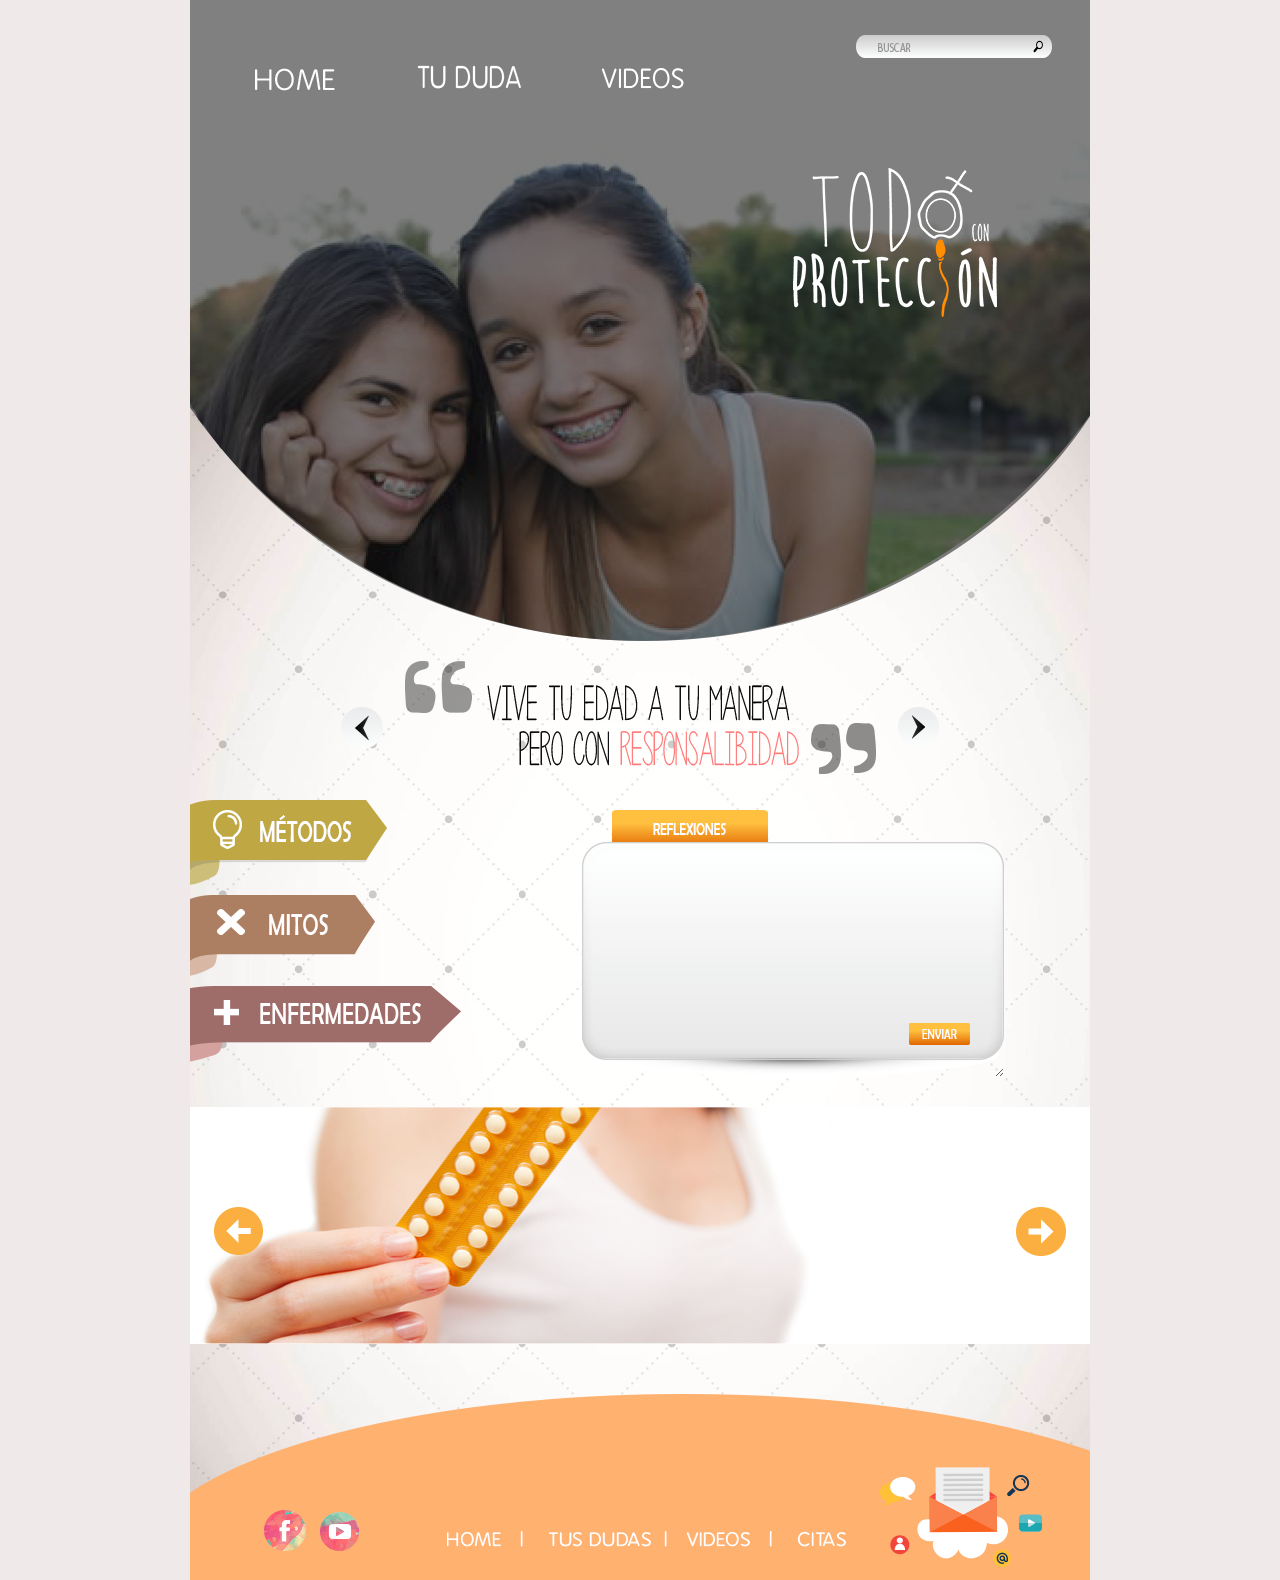
==== index.html @ b12fd909 "home" ====
<!DOCTYPE html PUBLIC "-//W3C//DTD XHTML 1.0 Transitional//EN" "http://www.w3.org/TR/xhtml1/DTD/xhtml1-transitional.dtd">
<html xmlns="http://www.w3.org/1999/xhtml">
<head>
    <meta http-equiv="Content-Type" content="text/html; charset=utf-8"/>
    <title>Todo con Protección</title>
    <link rel="stylesheet" href="css/style.css">
    <!--<link rel="stylesheet" href="css/flexslider.css">-->
</head>

<body>
<div class="wrapper">
    <div class="header">
        <div class="nav">
            <a href="" class="btnHome"></a>
            <a href="" class="btnDuda"></a>
            <a href="" class="btnVideos"></a>
        </div>
    </div>
    <div class="contFrases">
        <div class="flexslider">
            <ul class="slides">
                <li><img src="images/frase0.png"/></li>
                <li><img src="images/frase1.png"/></li>
                <li><img src="images/frase2.png"/></li>
                <li><img src="images/frase3.png"/></li>
            </ul>
        </div>

    </div>
    <div class="contDataMenu">
      <div class="menuIzq">
          <a href="" class="btnMetodos"></a>
          <a href="" class="btnMitos"></a>
          <a href="" class="btnEnfermedades"></a>
      </div>
      <div class="contMensaje">
          <div class="txtReflexion"></div>
          <textarea name="" id="" class="textarea"></textarea>
          <div class="btnEnviar"></div>
      </div>
    </div>
    <div class="contSlideFoot">
        <div class="flexslider2">
            <ul class="slides">
                <li><img src="images/slide1.jpg"/></li>
                <li><img src="images/slide1.jpg"/></li>
                <li><img src="images/slide1.jpg"/></li>
                <li><img src="images/slide1.jpg"/></li>
            </ul>
        </div>

    </div>
    <div class="footer">
        <img src="images/footer.png" alt=""/>
    </div>
    <div class="clearFix"></div>
</div>
<script src="js/jquery.min.js"></script>
<script src="js/jquery.flexslider.js"></script>
<script src="js/init.js"></script>
</body>
</html>
---- css/style.css ----
/**
*  @description [description]
*  @author [author]
*  @version [version]
*  @copyright [description]
*
*/

html, body, div, span, applet, object, iframe,
h1, h2, h3, h4, h5, h6, p, blockquote, pre,
a, abbr, acronym, address, big, cite, code,
del, dfn, em, font, img, ins, kbd, q, s, samp,
small, strike, strong, sub, sup, tt, var,
dl, dt, dd, ol, ul, li,
fieldset, form, label, legend,
table, caption, tbody, tfoot, thead, tr, th, td {
    margin: 0;
    padding: 0;
    outline: 0;
    font-weight: inherit;
    font-style: inherit;
    font-size: 100%;
    font-family: inherit;
    vertical-align: baseline;
}

:focus {
    outline: 0;
}

body {
    line-height: 1;
    color: black;

}

ol, ul {
    list-style: none;
}

blockquote:before, blockquote:after,
q:before, q:after {
    content: "";
}

blockquote, q {
    quotes: "" "";
}

body {
    background: #efe9e9;
    margin: 0;
    padding: 0;
}

a {
    cursor: pointer;
    display: block;
}

.wrapper {
    background: url(../images/bgWrapper.jpg) no-repeat 0 276px;
    width: 900px;
    height: auto;
    margin: 0 auto;
    position: relative;
}

.header {
    background: url(../images/bgHeader.png) no-repeat;
    width: 900px;
    height: 641px;
}

.nav {
    margin: 56px 0 0 30px;
    float: left;
}

.btnHome {
    background: url(../images/btnHome.png) no-repeat 0 bottom;
    width: 148px;
    height: 43px;
    float: left;
    margin-right: 26px;
}

.btnHome:hover {
    background-position: top;
}

.btnDuda {
    background: url(../images/btnTuDuda.png) no-repeat 0 bottom;
    width: 148px;
    height: 43px;
    float: left;
    margin-right: 26px;
}

.btnDuda:hover {
    background-position: top;
}

.btnVideos {
    background: url(../images/btnVideos.png) no-repeat 0 bottom;
    width: 148px;
    height: 43px;
    float: left;
}

.btnVideos:hover {
    background-position: top;
}

.contFrases {
    margin: 20px auto 26px;
    width: 471px;
}
.contSlideFoot {
    margin-top: 30px;
    width: 900px;
    clear: both;
    float: left;
}

.flexslider{
    position: relative;
}

.flexslider .flex-prev{
    background: url(../images/fleIsqui.png) no-repeat;
    width: 42px;
    height: 42px;
    position: absolute;
    text-indent: 9999px;
    top: 46px;
    left: -64px;
}

.flexslider .flex-next{
    background: url(../images/fleDer.png) no-repeat;
    width: 42px;
    height: 40px;
    position: absolute;
    text-indent: 9999px;
    top: 46px;
    right: -64px;
}

.flexslider2{
    position: relative;
}

.flexslider2 .flex-prev{
    background: url(../images/fleIzqui2.png) no-repeat;
    width: 49px;
    height: 48px;
    position: absolute;
    top: 100px;
    left: 24px;
}

.flexslider2 .flex-next{
    background: url(../images/fleDer2.png) no-repeat;
    width: 50px;
    height: 49px;
    position: absolute;
    top: 100px;
    right: 24px;
}

.contDataMenu{
    width: 100%;
    clear: both;
    float: left;
}

.menuIzq{
    float: left;
}
.contMensaje{
    float: right;
    position: relative;
}

.btnMetodos{
    background: url(../images/btnMetodos.png) no-repeat;
    width: 197px;
    height: 85px;
    float: left;
    margin-bottom: 10px;
}

.btnMitos{
    background: url(../images/btnMitos.png) no-repeat;
    width: 185px;
    height: 81px;
    float: left;
    margin-bottom: 10px;
    clear: left;
}

.btnEnfermedades{
    background: url(../images/btnEnfermedades.png) no-repeat;
    width: 271px;
    height: 76px;
    float: left;
    margin-bottom: 10px;
    clear: left;
}

.txtReflexion{
    background: url(../images/txtReflexion.png) no-repeat;
    width: 156px;
    height: 32px;
    position: absolute;
    top: 10px;
    left: 30px;
}
.btnEnviar{
    background: url(../images/btnEnviar.png) no-repeat;
    width: 61px;
    height: 22px;
    position: absolute;
    bottom: 32px;
    right: 120px;
    cursor: pointer;
}

.textarea{
    background: url(../images/bgTextBox.png) no-repeat;
    width: 422px;
    height: 235px;
    border: 0;
    padding: 40px;
    box-sizing: border-box;
    font: 13px "Arial";
    color: #404040;
    margin-right: 86px;
    margin-top: 42px;
}

.footer{
    margin-top: 50px;
    clear: both;
    float: left;
}

.clearFix:after{
    clear: both;
    display: table;
    content: " "
}
.clearFix:before{
    display: table;
    content: " "
}
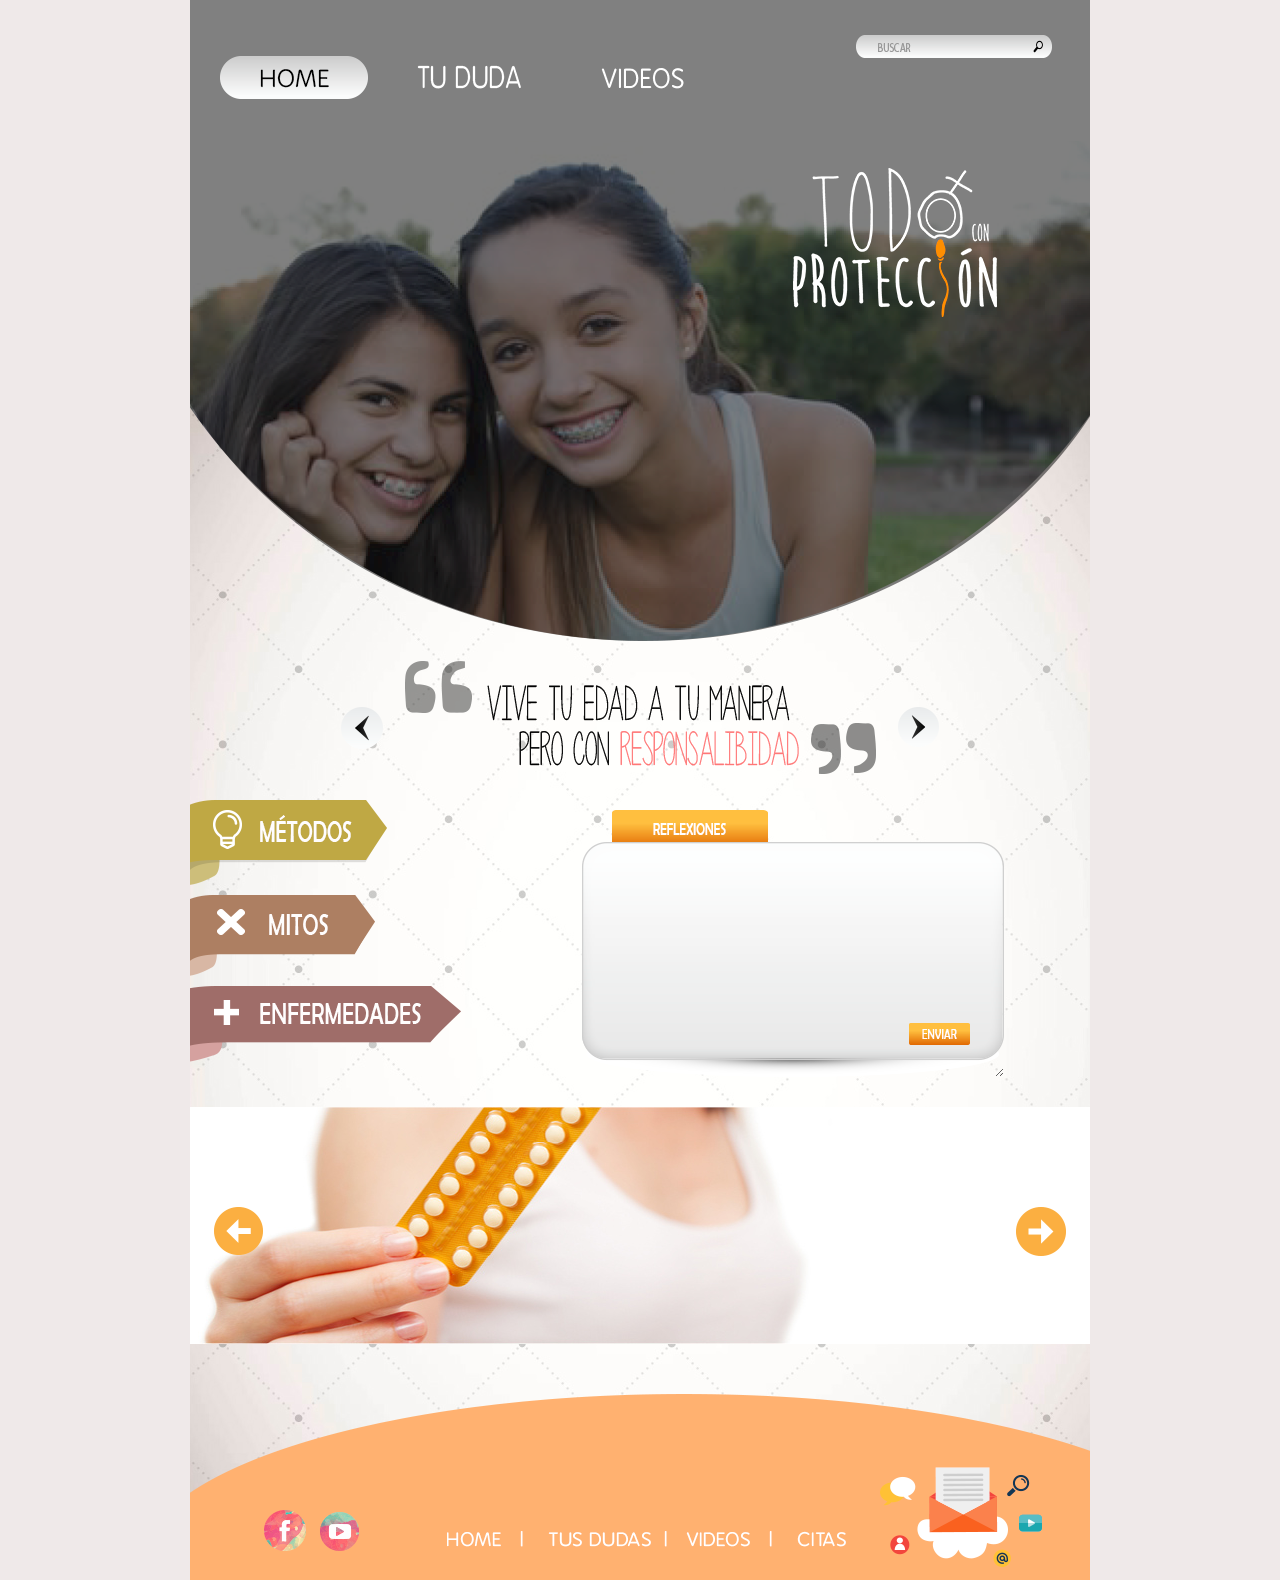
==== commit c4c5c75c: "final" ====
--- a/index.html
+++ b/index.html
@@ -11,9 +11,9 @@
 <div class="wrapper">
     <div class="header">
         <div class="nav">
-            <a href="" class="btnHome"></a>
-            <a href="" class="btnDuda"></a>
-            <a href="" class="btnVideos"></a>
+            <a href="index.html" class="btnHome on"></a>
+            <a href="duda.html" class="btnDuda"></a>
+            <a href="videos.html" class="btnVideos"></a>
         </div>
     </div>
     <div class="contFrases">
@@ -29,9 +29,9 @@
     </div>
     <div class="contDataMenu">
       <div class="menuIzq">
-          <a href="" class="btnMetodos"></a>
-          <a href="" class="btnMitos"></a>
-          <a href="" class="btnEnfermedades"></a>
+          <a href="metodos.html" class="btnMetodos"></a>
+          <a href="mitos.html" class="btnMitos"></a>
+          <a href="enfermedades.html" class="btnEnfermedades"></a>
       </div>
       <div class="contMensaje">
           <div class="txtReflexion"></div>
@@ -43,9 +43,9 @@
         <div class="flexslider2">
             <ul class="slides">
                 <li><img src="images/slide1.jpg"/></li>
-                <li><img src="images/slide1.jpg"/></li>
-                <li><img src="images/slide1.jpg"/></li>
-                <li><img src="images/slide1.jpg"/></li>
+                <li><img src="images/slide2.jpg"/></li>
+                <li><img src="images/slide3.jpg"/></li>
+                <li><img src="images/slide4.jpg"/></li>
             </ul>
         </div>
 
--- a/css/style.css
+++ b/css/style.css
@@ -116,6 +116,7 @@
     margin: 20px auto 26px;
     width: 471px;
 }
+
 .contSlideFoot {
     margin-top: 30px;
     width: 900px;
@@ -123,11 +124,11 @@
     float: left;
 }
 
-.flexslider{
+.flexslider {
     position: relative;
 }
 
-.flexslider .flex-prev{
+.flexslider .flex-prev {
     background: url(../images/fleIsqui.png) no-repeat;
     width: 42px;
     height: 42px;
@@ -137,7 +138,7 @@
     left: -64px;
 }
 
-.flexslider .flex-next{
+.flexslider .flex-next {
     background: url(../images/fleDer.png) no-repeat;
     width: 42px;
     height: 40px;
@@ -147,11 +148,11 @@
     right: -64px;
 }
 
-.flexslider2{
+.flexslider2 {
     position: relative;
 }
 
-.flexslider2 .flex-prev{
+.flexslider2 .flex-prev {
     background: url(../images/fleIzqui2.png) no-repeat;
     width: 49px;
     height: 48px;
@@ -160,7 +161,7 @@
     left: 24px;
 }
 
-.flexslider2 .flex-next{
+.flexslider2 .flex-next {
     background: url(../images/fleDer2.png) no-repeat;
     width: 50px;
     height: 49px;
@@ -169,21 +170,22 @@
     right: 24px;
 }
 
-.contDataMenu{
+.contDataMenu {
     width: 100%;
     clear: both;
     float: left;
 }
 
-.menuIzq{
-    float: left;
-}
-.contMensaje{
+.menuIzq {
+    float: left;
+}
+
+.contMensaje {
     float: right;
     position: relative;
 }
 
-.btnMetodos{
+.btnMetodos {
     background: url(../images/btnMetodos.png) no-repeat;
     width: 197px;
     height: 85px;
@@ -191,7 +193,7 @@
     margin-bottom: 10px;
 }
 
-.btnMitos{
+.btnMitos {
     background: url(../images/btnMitos.png) no-repeat;
     width: 185px;
     height: 81px;
@@ -200,7 +202,7 @@
     clear: left;
 }
 
-.btnEnfermedades{
+.btnEnfermedades {
     background: url(../images/btnEnfermedades.png) no-repeat;
     width: 271px;
     height: 76px;
@@ -209,7 +211,7 @@
     clear: left;
 }
 
-.txtReflexion{
+.txtReflexion {
     background: url(../images/txtReflexion.png) no-repeat;
     width: 156px;
     height: 32px;
@@ -217,7 +219,8 @@
     top: 10px;
     left: 30px;
 }
-.btnEnviar{
+
+.btnEnviar {
     background: url(../images/btnEnviar.png) no-repeat;
     width: 61px;
     height: 22px;
@@ -227,7 +230,7 @@
     cursor: pointer;
 }
 
-.textarea{
+.textarea {
     background: url(../images/bgTextBox.png) no-repeat;
     width: 422px;
     height: 235px;
@@ -240,25 +243,114 @@
     margin-top: 42px;
 }
 
-.footer{
+.footer {
     margin-top: 50px;
     clear: both;
     float: left;
 }
 
-.clearFix:after{
+.clearFix:after {
     clear: both;
     display: table;
     content: " "
 }
-.clearFix:before{
+
+.clearFix:before {
     display: table;
     content: " "
 }
 
-
-
-
-
-
-
+.contForm {
+    background: url(../images/bgForm.png) no-repeat;
+    width: 764px;
+    height: 864px;
+    margin-bottom: -200px;
+    margin-left: 80px;
+    margin-top: 30px;
+    padding: 80px 0 0 110px;
+}
+
+.txt {
+    float: left;
+    margin-right: 20px;
+    font-family: arial;
+    font-size: 16px;
+    color: #000;
+    line-height: 30px;
+}
+
+input {
+    width: 440px;
+    height: 24px;
+    float: left;
+    font-family: arial;
+    font-size: 16px;
+    color: #000;
+    margin-bottom: 28px;
+}
+
+.areaDuda {
+    width: 440px;
+    height: 186px;
+    float: left;
+    font-family: arial;
+    font-size: 16px;
+    color: #000;
+    padding: 20px;
+    box-sizing: border-box;
+}
+
+.row {
+    float: left;
+ clear: both;
+}
+
+.btnEnviar2{
+    font-family: arial;
+    font-size: 16px;
+    color: #fff;
+    float: left;
+    clear: both;
+    margin-top: 298px;
+    margin-left: 244px;
+    cursor: pointer;
+}
+
+.contVideo{
+    margin-top: 40px;
+    float: right;
+}
+
+.on{
+    background-position: top !important;
+}
+
+.contImg{
+    margin-top: 40px;
+    width: 100%;
+    text-align: center;
+}
+
+
+.btnOtros{
+    background: url(../images/btnOtros.png) no-repeat;
+    width: 139px;
+    height: 51px;
+    cursor: pointer;
+    clear: both;
+    margin-top: 80px;
+    margin-left: 114px;
+}
+
+.btnMas{
+    background: url(../images/btnMas.png) no-repeat;
+    width: 139px;
+    height: 51px;
+    cursor: pointer;
+    clear: both;
+    margin-top: 80px;
+    margin-left: 114px;
+}
+
+
+
